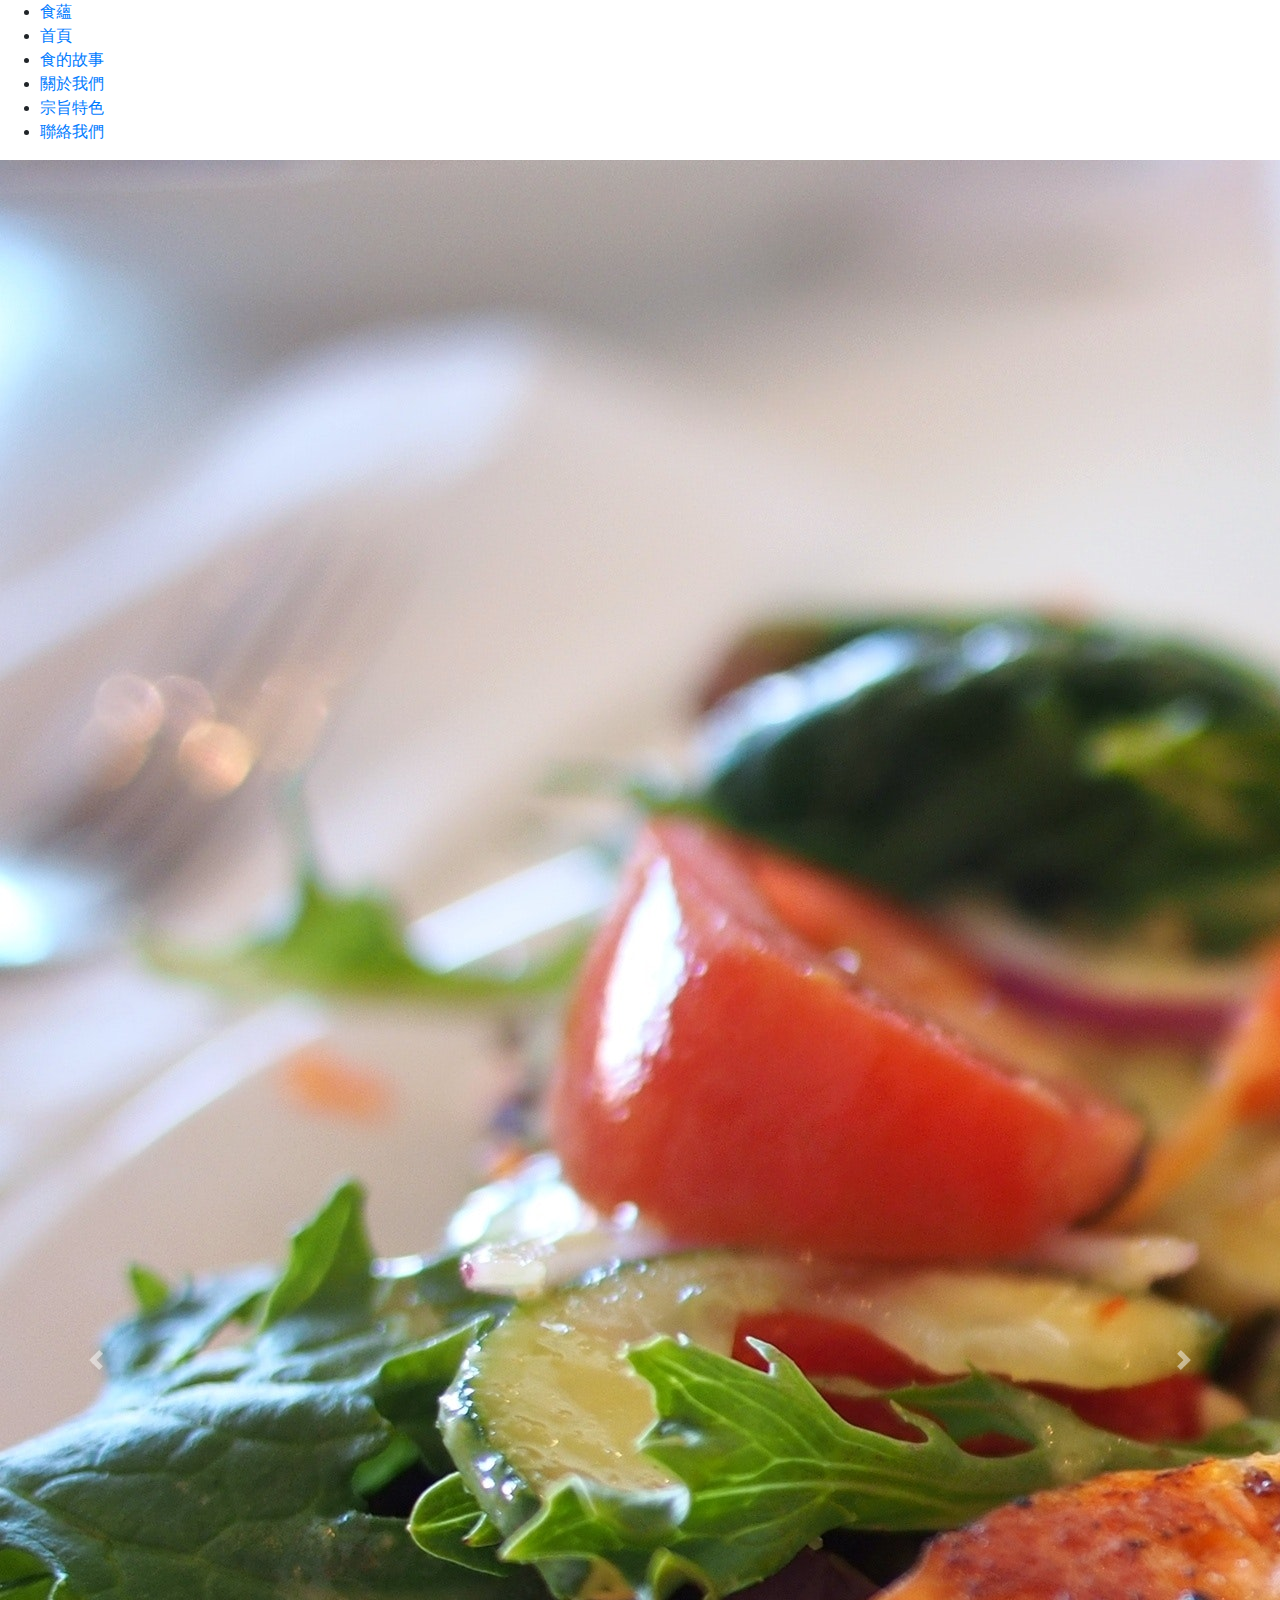
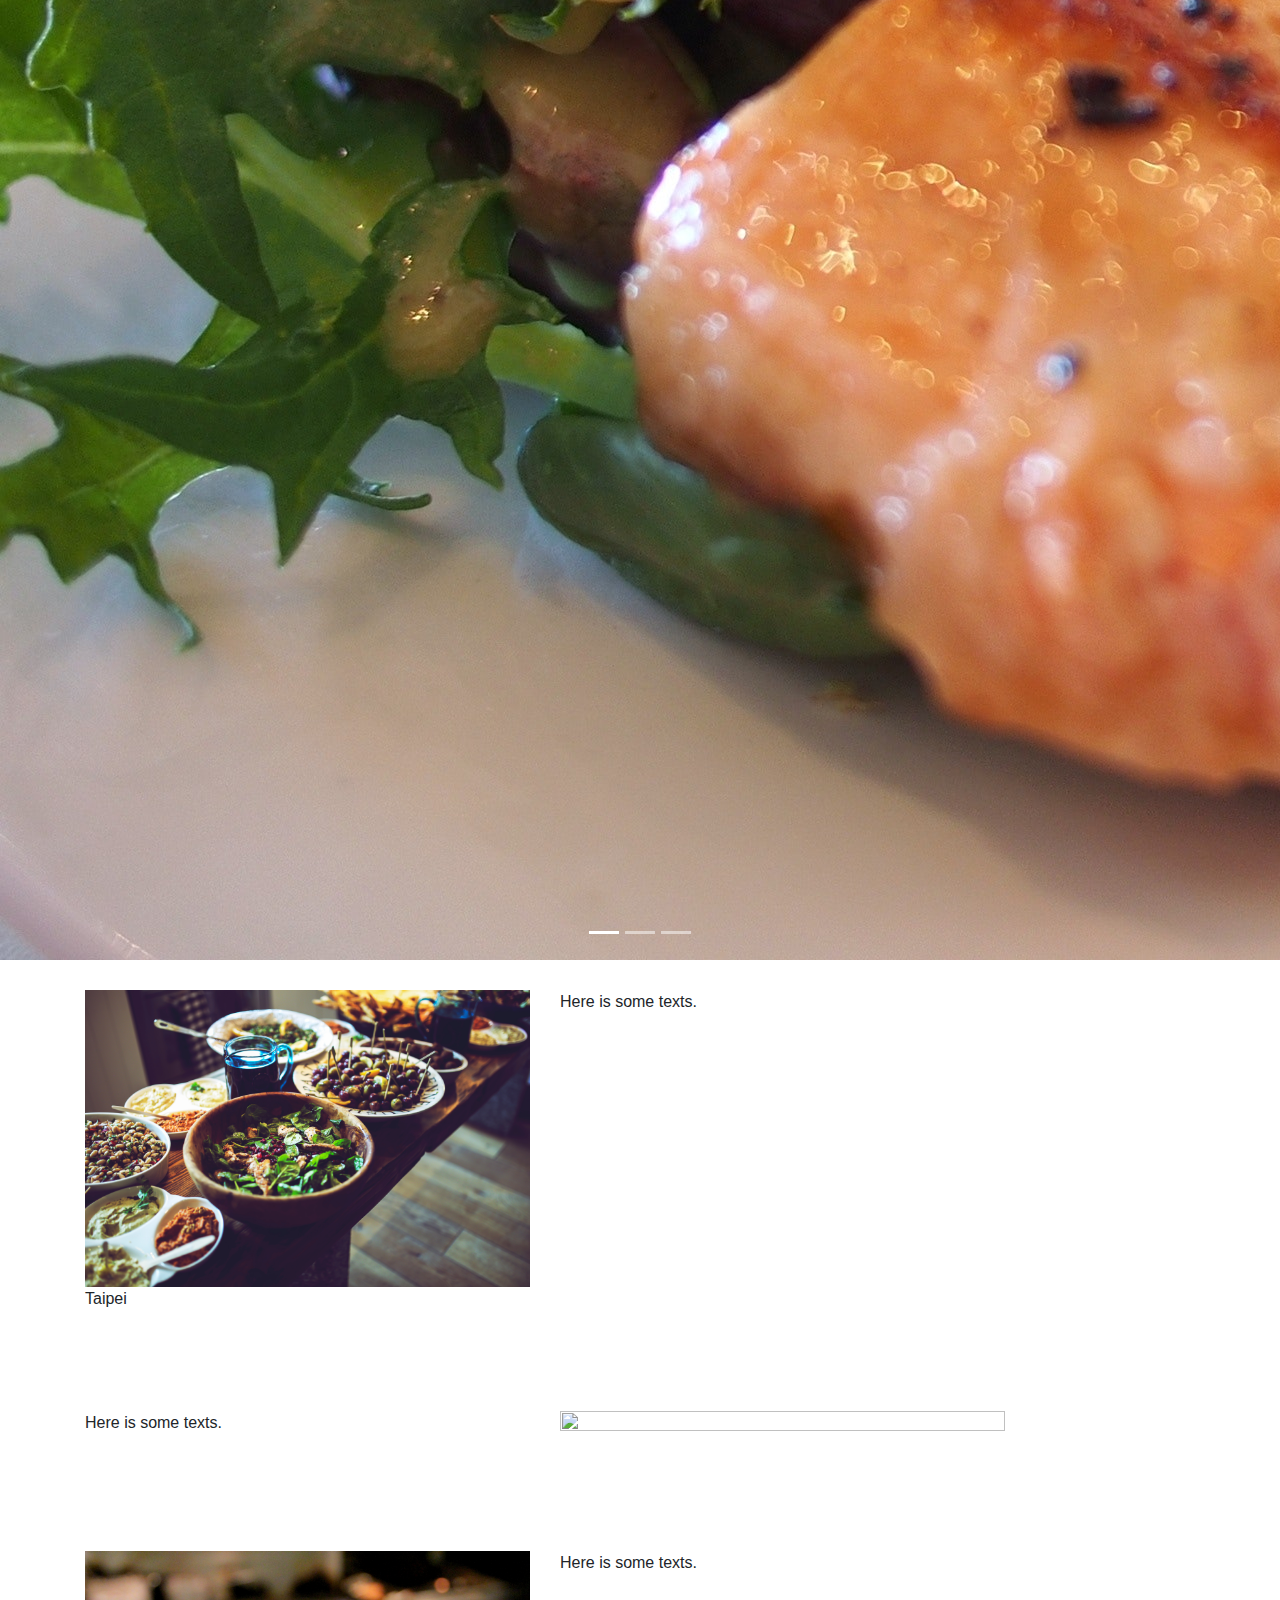
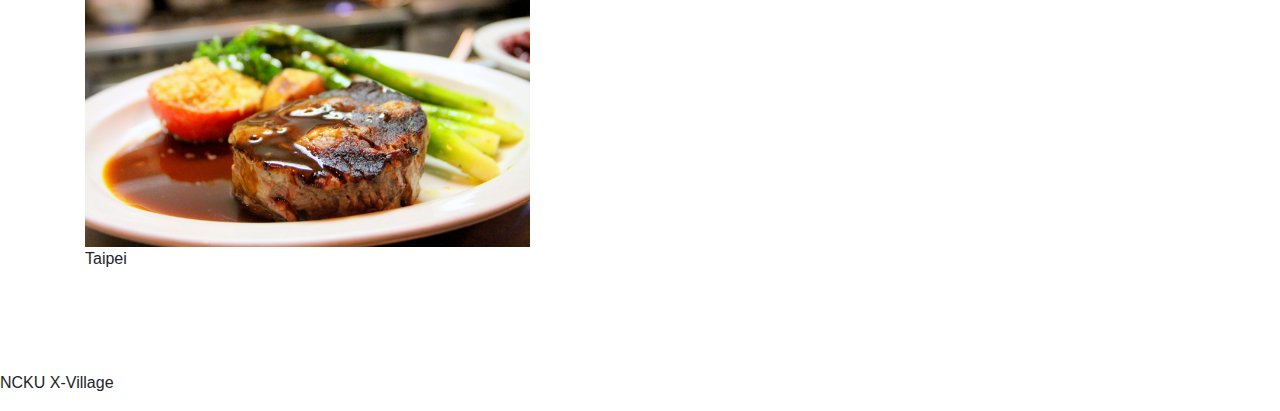
==== personal-page/shiyun_food.html @ 6deefd7e "123" ====
<!DOCTYPE html>
<html lang="en">
<head>
    <meta charset="UTF-8">
    <meta name="viewport" content="width=device-width, initial-scale=1.0">
    <meta http-equiv="X-UA-Compatible" content="ie=edge">
    <title>Document</title>
    <link rel="stylesheet" type="text/css" href="/shiyun_theme.css">
    <link rel="stylesheet" href="https://maxcdn.bootstrapcdn.com/bootstrap/4.0.0/css/bootstrap.min.css" integrity="sha384-Gn5384xqQ1aoWXA+058RXPxPg6fy4IWvTNh0E263XmFcJlSAwiGgFAW/dAiS6JXm" crossorigin="anonymous">
</head>
<body>
    <div class="ul1">
        <ul>
            <li class="li1">
                <a href="#">食蘊</a>
            </li>
            <li class="li1">
                <a href="#">首頁</a>
            </li>
            <li class="li1">
                <a class="active" href="#">食的故事</a>
            </li>
            <li class="li1">
                <a href="/shiyun_about.html">關於我們</a>
            </li>
            <li class="li1">
                <a href="#">宗旨特色</a>
            </li>
            <li class="li1">
                <a href="#">聯絡我們</a>
            </li>
        </ul>
    </div>
    <div id="carouselExampleControls" class="carousel slide" data-ride="carousel">
        <ol class="carousel-indicators">
            <li data-target="#carouselExampleIndicators" data-slide-to="0" class="active"></li>
            <li data-target="#carouselExampleIndicators" data-slide-to="1"></li>
            <li data-target="#carouselExampleIndicators" data-slide-to="2"></li>
        </ol>
        <div class="carousel-inner">
            <div id="bg-img1" class="carousel-item active">
                <div class="d-block w-100">
                    <img id="bg-img" src="f1.jpg" alt="First slide">
                </div>
            </div>
            <div id="bg-img2" class="carousel-item">
                <div class="d-block w-100">
                    <img id="bg-img" src="f2.jpg" alt="Second slide">
                </div>
            </div>
            <div id="bg-img3" class="carousel-item">
                <div class="d-block w-100">
                    <img id="bg-img" src="f3.jpg" alt="Third slide">
                </div>
            </div>
        </div>
        <a class="carousel-control-prev" href="#carouselExampleControls" role="button" data-slide="prev">
            <span class="carousel-control-prev-icon" aria-hidden="true"></span>
            <span class="sr-only">Previous</span>
        </a>
        <a class="carousel-control-next" href="#carouselExampleControls" role="button" data-slide="next">
            <span class="carousel-control-next-icon" aria-hidden="true"></span>
            <span class="sr-only">Next</span>
        </a>
    </div>    
    <!-- <div class="bg-img">
        <div class="bg-img2">
            <h1 class="text_style">食蘊</h1>
        </div>
        <img src="2.jpg" width="100%" height="100%">
        <img src="1.jpg" class="img_style">
    </div> -->

    <!-- <div style="background-color: white; height: 1000px; width: auto;"></div></div> -->

    <div class="container">
        <div class="row" style="margin-bottom: 100px;margin-top: 30px;">
            <div class="col-5">
                <div class="contain hid">
                    <img src="f4.jpg" width="100%" height="100%" class="img-fluid" alt="">
                    <div class="overlay">
                        <div class="text">Taipei</div>
                    </div>
                </div>
            </div>
            <div class="col-5">
                <div class="hid">
                    <p>Here is some texts.</p>
                    <!-- <img src="2.jpg" width="100%" height="100%" alt=""> -->
                </div>
            </div>
        </div>
        <div class="row" style="margin-bottom: 100px;margin-top: 30px;">
            <div class="col-5">
                <div class="hid">
                    <p>Here is some texts.</p>
                    <!-- <img src="f4.jpg" width="100%" height="100%" class="img-fluid" alt="">
                    <div class="overlay">
                        <div class="text">Taipei</div>
                    </div> -->
                </div>
            </div>
            <div class="col-5">
                <div class="contain hid">
                    <img src="f5.jpg" width="100%" height="100%" alt="">
                    <div class="overlay">
                        <div class="text"></div>
                    </div>
                </div>
            </div>
        </div>
        <div class="row" style="margin-bottom: 100px;margin-top: 30px;">
            <div class="col-5">
                <div class="contain hid">
                    <img src="f6.jpg" width="100%" height="100%" class="img-fluid" alt="">
                    <div class="overlay">
                        <div class="text">Taipei</div>
                    </div>
                </div>
            </div>
            <div class="col-5">
                <div class="hid">
                    <p>Here is some texts.</p>
                    <!-- <img src="2.jpg" width="100%" height="100%" alt=""> -->
                </div>
            </div>
        </div>
    </div>

    <div class="footer">
        <div class="text_style2">
            <p>NCKU X-Village</p>
        </div>
    </div>
    <script
    src="https://code.jquery.com/jquery-3.3.1.js"
    integrity="sha256-2Kok7MbOyxpgUVvAk/HJ2jigOSYS2auK4Pfzbm7uH60="
    crossorigin="anonymous"></script>
    <script src="https://code.jquery.com/jquery-3.2.1.slim.min.js" integrity="sha384-KJ3o2DKtIkvYIK3UENzmM7KCkRr/rE9/Qpg6aAZGJwFDMVNA/GpGFF93hXpG5KkN" crossorigin="anonymous"></script>
    <script src="https://cdnjs.cloudflare.com/ajax/libs/popper.js/1.12.9/umd/popper.min.js" integrity="sha384-ApNbgh9B+Y1QKtv3Rn7W3mgPxhU9K/ScQsAP7hUibX39j7fakFPskvXusvfa0b4Q" crossorigin="anonymous"></script>
    <script src="https://maxcdn.bootstrapcdn.com/bootstrap/4.0.0/js/bootstrap.min.js" integrity="sha384-JZR6Spejh4U02d8jOt6vLEHfe/JQGiRRSQQxSfFWpi1MquVdAyjUar5+76PVCmYl" crossorigin="anonymous"></script>
    <script src="index.js"></script>
</body>
</html>
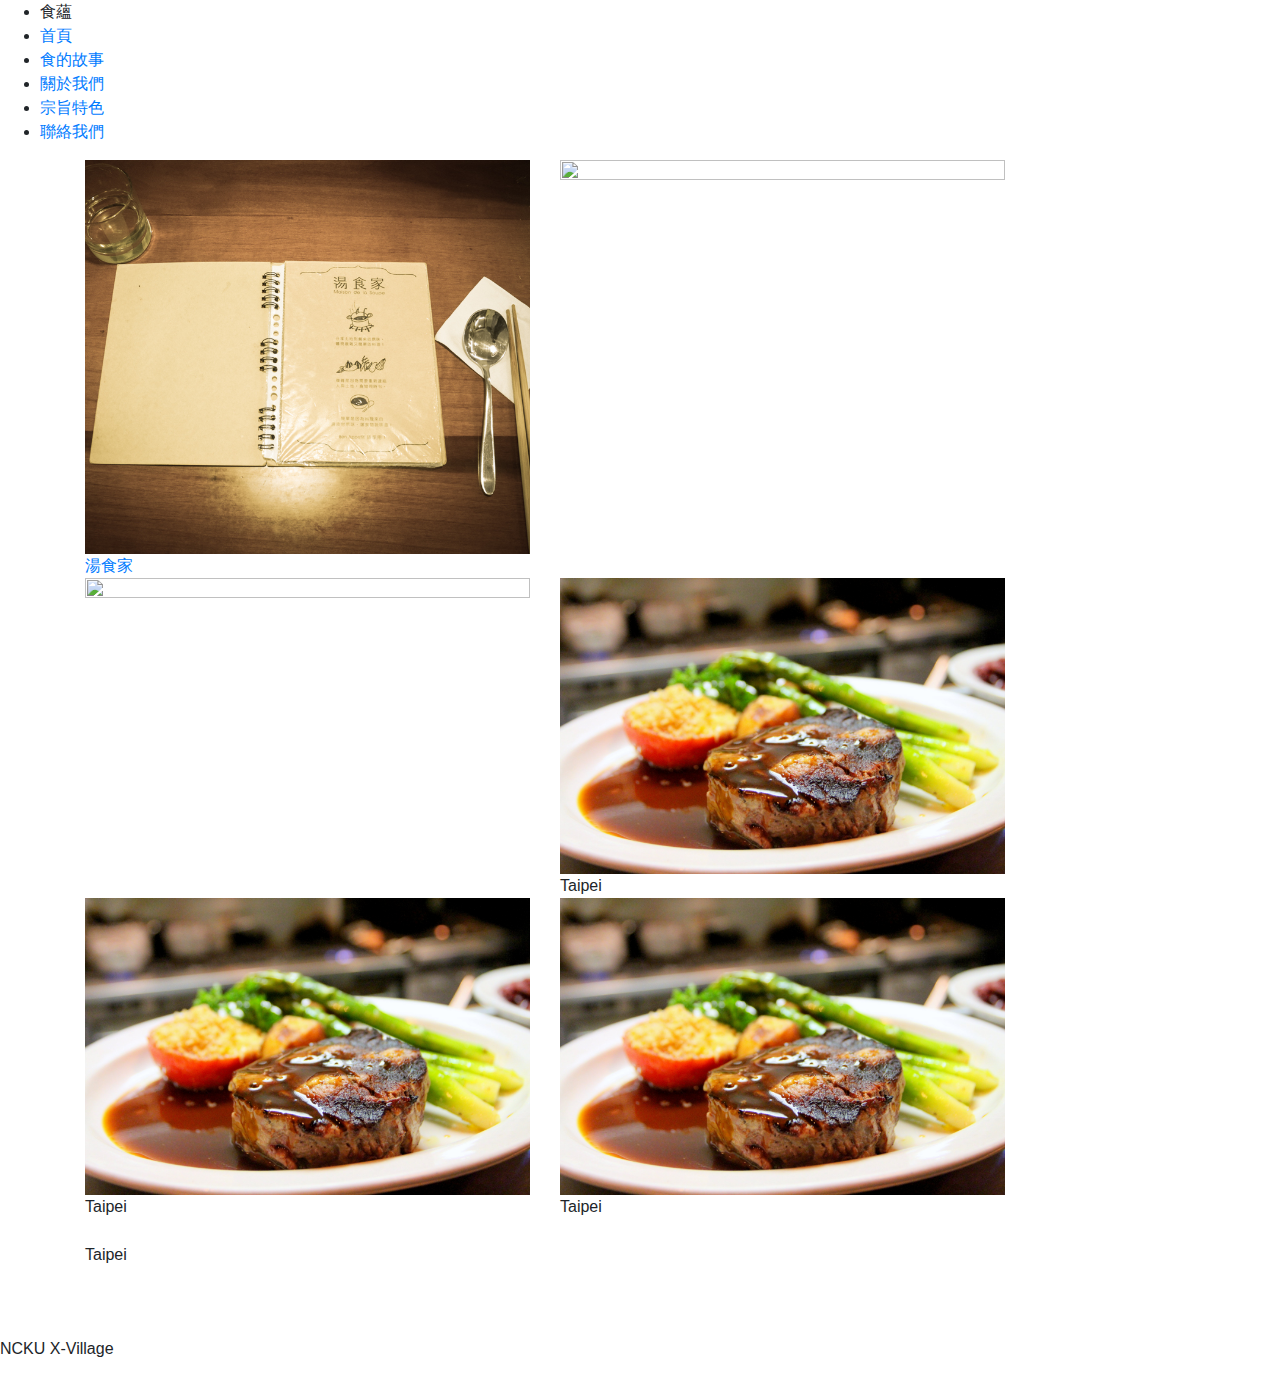
==== commit 0c00364c: "0831" ====
--- a/personal-page/shiyun_food.html
+++ b/personal-page/shiyun_food.html
@@ -12,57 +12,25 @@
     <div class="ul1">
         <ul>
             <li class="li1">
-                <a href="#">食蘊</a>
+                <span class="li-style">食蘊</span>
             </li>
             <li class="li1">
-                <a href="#">首頁</a>
+                <a class="li-style" href="/shiyun_home.html">首頁</a>
             </li>
             <li class="li1">
-                <a class="active" href="#">食的故事</a>
+                <a class="active li-style" href="/shiyun_food.html">食的故事</a>
             </li>
             <li class="li1">
-                <a href="/shiyun_about.html">關於我們</a>
+                <a class="li-style" href="/shiyun_about.html">關於我們</a>
             </li>
             <li class="li1">
-                <a href="#">宗旨特色</a>
+                <a class="li-style" href="#">宗旨特色</a>
             </li>
             <li class="li1">
-                <a href="#">聯絡我們</a>
+                <a class="li-style" href="#">聯絡我們</a>
             </li>
         </ul>
     </div>
-    <div id="carouselExampleControls" class="carousel slide" data-ride="carousel">
-        <ol class="carousel-indicators">
-            <li data-target="#carouselExampleIndicators" data-slide-to="0" class="active"></li>
-            <li data-target="#carouselExampleIndicators" data-slide-to="1"></li>
-            <li data-target="#carouselExampleIndicators" data-slide-to="2"></li>
-        </ol>
-        <div class="carousel-inner">
-            <div id="bg-img1" class="carousel-item active">
-                <div class="d-block w-100">
-                    <img id="bg-img" src="f1.jpg" alt="First slide">
-                </div>
-            </div>
-            <div id="bg-img2" class="carousel-item">
-                <div class="d-block w-100">
-                    <img id="bg-img" src="f2.jpg" alt="Second slide">
-                </div>
-            </div>
-            <div id="bg-img3" class="carousel-item">
-                <div class="d-block w-100">
-                    <img id="bg-img" src="f3.jpg" alt="Third slide">
-                </div>
-            </div>
-        </div>
-        <a class="carousel-control-prev" href="#carouselExampleControls" role="button" data-slide="prev">
-            <span class="carousel-control-prev-icon" aria-hidden="true"></span>
-            <span class="sr-only">Previous</span>
-        </a>
-        <a class="carousel-control-next" href="#carouselExampleControls" role="button" data-slide="next">
-            <span class="carousel-control-next-icon" aria-hidden="true"></span>
-            <span class="sr-only">Next</span>
-        </a>
-    </div>    
     <!-- <div class="bg-img">
         <div class="bg-img2">
             <h1 class="text_style">食蘊</h1>
@@ -74,34 +42,19 @@
     <!-- <div style="background-color: white; height: 1000px; width: auto;"></div></div> -->
 
     <div class="container">
-        <div class="row" style="margin-bottom: 100px;margin-top: 30px;">
-            <div class="col-5">
-                <div class="contain hid">
-                    <img src="f4.jpg" width="100%" height="100%" class="img-fluid" alt="">
-                    <div class="overlay">
-                        <div class="text">Taipei</div>
+        <div class="row hid2 food-pad">
+            <div class="col-sm-5">
+                <a href="/shiyun_intro.html">
+                    <img src="low-resolution/20180827-DSC_0002.jpg" width="100%" height="100%" class="img-fluid" alt="">
+                    <div class="contain">
+                        <div class="overlay">
+                            <div class="text space">湯食家</div>
+                        </div>
                     </div>
-                </div>
+                </a>
             </div>
-            <div class="col-5">
-                <div class="hid">
-                    <p>Here is some texts.</p>
-                    <!-- <img src="2.jpg" width="100%" height="100%" alt=""> -->
-                </div>
-            </div>
-        </div>
-        <div class="row" style="margin-bottom: 100px;margin-top: 30px;">
-            <div class="col-5">
-                <div class="hid">
-                    <p>Here is some texts.</p>
-                    <!-- <img src="f4.jpg" width="100%" height="100%" class="img-fluid" alt="">
-                    <div class="overlay">
-                        <div class="text">Taipei</div>
-                    </div> -->
-                </div>
-            </div>
-            <div class="col-5">
-                <div class="contain hid">
+            <div class="col-sm-5">
+                <div class="contain">
                     <img src="f5.jpg" width="100%" height="100%" alt="">
                     <div class="overlay">
                         <div class="text"></div>
@@ -109,24 +62,55 @@
                 </div>
             </div>
         </div>
-        <div class="row" style="margin-bottom: 100px;margin-top: 30px;">
-            <div class="col-5">
-                <div class="contain hid">
+        <div class="row hid2 food-pad">
+            <div class="col-sm-5">
+                <div class="contain">
+                    <img src="f5.jpg" width="100%" height="100%" alt="">
+                    <div class="overlay">
+                        <div class="text"></div>
+                    </div>
+                </div>
+            </div>
+            <div class="col-sm-5">
+                <div class="contain">
                     <img src="f6.jpg" width="100%" height="100%" class="img-fluid" alt="">
                     <div class="overlay">
                         <div class="text">Taipei</div>
                     </div>
                 </div>
             </div>
-            <div class="col-5">
-                <div class="hid">
-                    <p>Here is some texts.</p>
-                    <!-- <img src="2.jpg" width="100%" height="100%" alt=""> -->
+        </div>
+        <div class="row hid1 food-pad">
+            <div class="col-sm-5">
+                <div class="contain">
+                    <img src="f6.jpg" width="100%" height="100%" class="img-fluid" alt="">
+                    <div class="overlay">
+                        <div class="text">Taipei</div>
+                    </div>
+                </div>
+            </div>
+            <div class="col-sm-5">
+                <div class="contain">
+                    <img src="f6.jpg" width="100%" height="100%" class="img-fluid" alt="">
+                    <div class="overlay">
+                        <div class="text">Taipei</div>
+                    </div>
+                </div>
+            </div>
+        
+        </div>
+        <div class="row hid1 food-pad">
+            <div class="col-sm-5">
+                <div class="contain">
+                    <img src="f5.jpg" width="100%" height="100%" class="img-fluid" alt="">
+                    <div class="overlay">
+                        <div class="text">Taipei</div>
+                    </div>
                 </div>
             </div>
         </div>
     </div>
-
+    <div style="background-color: white; width:100%; height:70px;"></div>
     <div class="footer">
         <div class="text_style2">
             <p>NCKU X-Village</p>
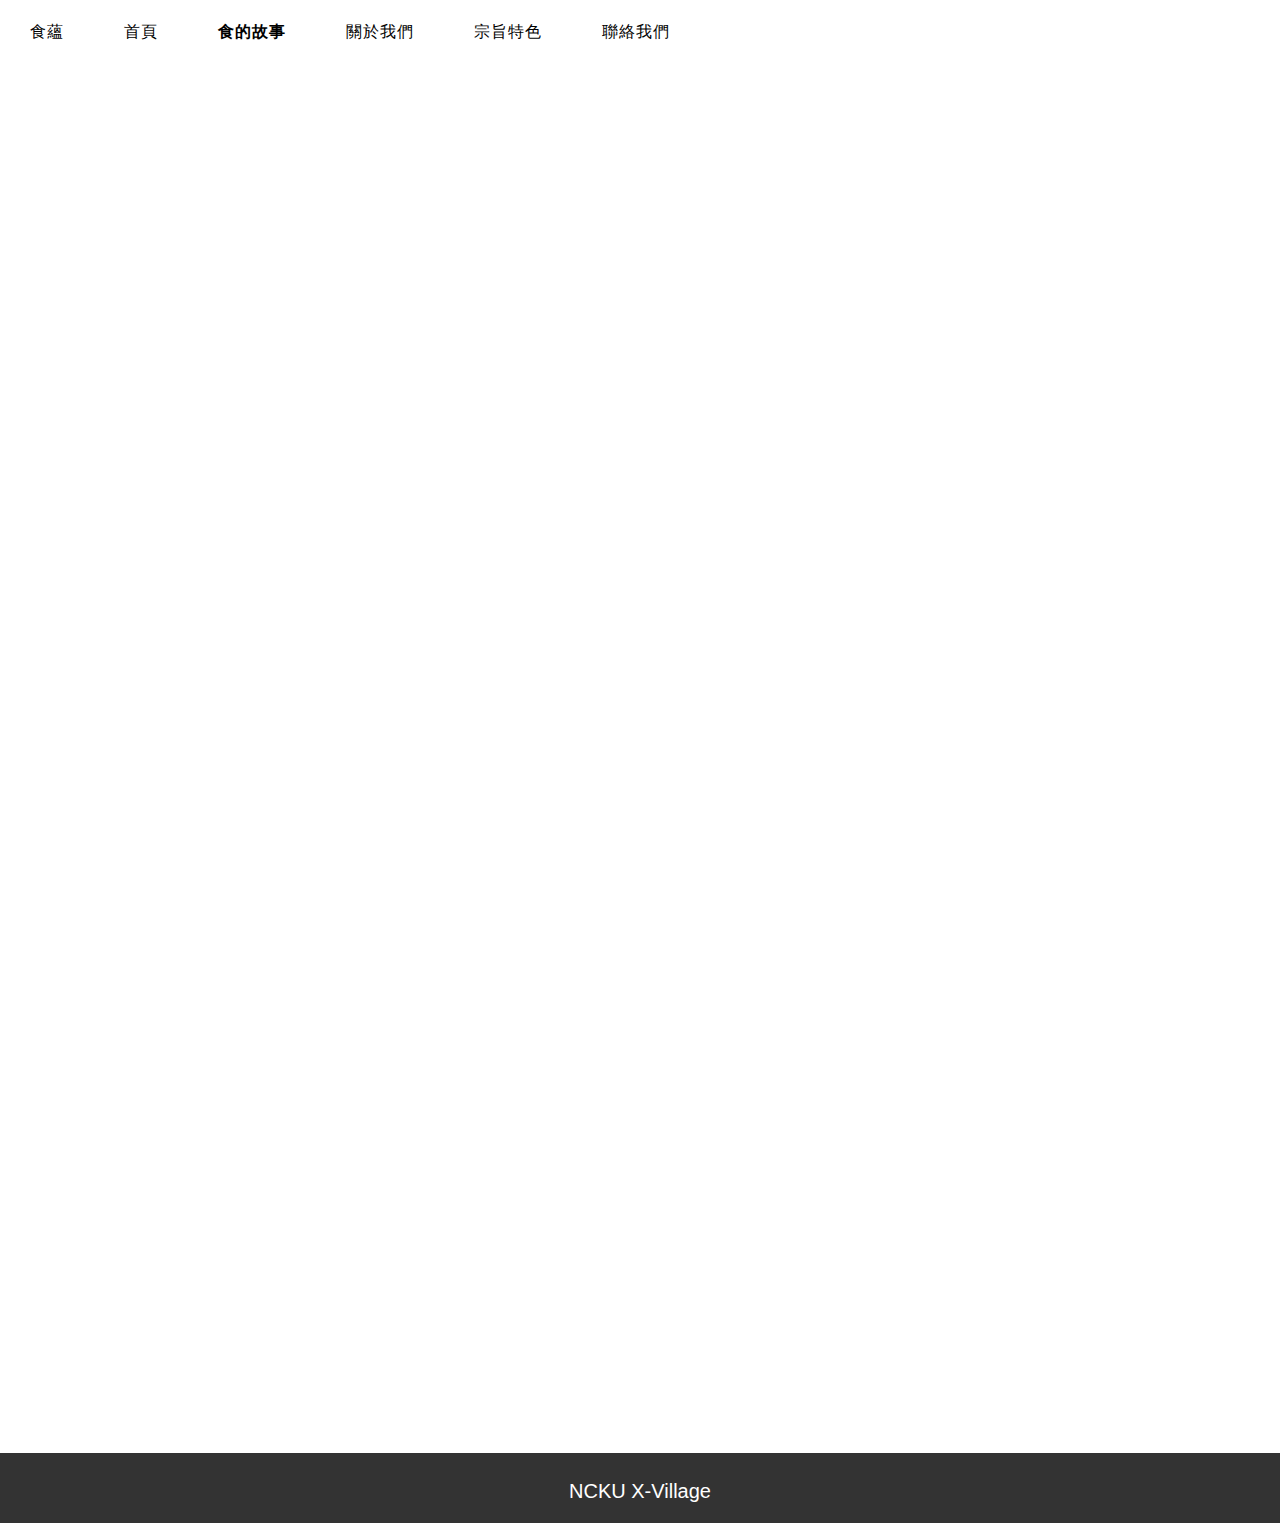
==== commit 68e4929c: "0902" ====
--- a/personal-page/shiyun_food.html
+++ b/personal-page/shiyun_food.html
@@ -5,7 +5,7 @@
     <meta name="viewport" content="width=device-width, initial-scale=1.0">
     <meta http-equiv="X-UA-Compatible" content="ie=edge">
     <title>Document</title>
-    <link rel="stylesheet" type="text/css" href="/shiyun_theme.css">
+    <link rel="stylesheet" type="text/css" href="./shiyun_theme.css">
     <link rel="stylesheet" href="https://maxcdn.bootstrapcdn.com/bootstrap/4.0.0/css/bootstrap.min.css" integrity="sha384-Gn5384xqQ1aoWXA+058RXPxPg6fy4IWvTNh0E263XmFcJlSAwiGgFAW/dAiS6JXm" crossorigin="anonymous">
 </head>
 <body>
@@ -15,13 +15,13 @@
                 <span class="li-style">食蘊</span>
             </li>
             <li class="li1">
-                <a class="li-style" href="/shiyun_home.html">首頁</a>
+                <a class="li-style" href="./shiyun_home.html">首頁</a>
             </li>
             <li class="li1">
-                <a class="active li-style" href="/shiyun_food.html">食的故事</a>
+                <a class="active li-style" href="./shiyun_food.html">食的故事</a>
             </li>
             <li class="li1">
-                <a class="li-style" href="/shiyun_about.html">關於我們</a>
+                <a class="li-style" href="./shiyun_about.html">關於我們</a>
             </li>
             <li class="li1">
                 <a class="li-style" href="#">宗旨特色</a>
@@ -44,8 +44,8 @@
     <div class="container">
         <div class="row hid2 food-pad">
             <div class="col-sm-5">
-                <a href="/shiyun_intro.html">
-                    <img src="low-resolution/20180827-DSC_0002.jpg" width="100%" height="100%" class="img-fluid" alt="">
+                <a href="./shiyun_intro.html">
+                    <img src="./low-resolution/20180827-DSC_0002.jpg" width="100%" height="100%" class="img-fluid" alt="">
                     <div class="contain">
                         <div class="overlay">
                             <div class="text space">湯食家</div>
@@ -55,7 +55,7 @@
             </div>
             <div class="col-sm-5">
                 <div class="contain">
-                    <img src="f5.jpg" width="100%" height="100%" alt="">
+                    <img src="./f5.jpg" width="100%" height="100%" alt="">
                     <div class="overlay">
                         <div class="text"></div>
                     </div>
@@ -65,7 +65,7 @@
         <div class="row hid2 food-pad">
             <div class="col-sm-5">
                 <div class="contain">
-                    <img src="f5.jpg" width="100%" height="100%" alt="">
+                    <img src="./f5.jpg" width="100%" height="100%" alt="">
                     <div class="overlay">
                         <div class="text"></div>
                     </div>
@@ -73,7 +73,7 @@
             </div>
             <div class="col-sm-5">
                 <div class="contain">
-                    <img src="f6.jpg" width="100%" height="100%" class="img-fluid" alt="">
+                    <img src="./f6.jpg" width="100%" height="100%" class="img-fluid" alt="">
                     <div class="overlay">
                         <div class="text">Taipei</div>
                     </div>
@@ -83,7 +83,7 @@
         <div class="row hid1 food-pad">
             <div class="col-sm-5">
                 <div class="contain">
-                    <img src="f6.jpg" width="100%" height="100%" class="img-fluid" alt="">
+                    <img src="./f6.jpg" width="100%" height="100%" class="img-fluid" alt="">
                     <div class="overlay">
                         <div class="text">Taipei</div>
                     </div>
@@ -91,7 +91,7 @@
             </div>
             <div class="col-sm-5">
                 <div class="contain">
-                    <img src="f6.jpg" width="100%" height="100%" class="img-fluid" alt="">
+                    <img src="./f6.jpg" width="100%" height="100%" class="img-fluid" alt="">
                     <div class="overlay">
                         <div class="text">Taipei</div>
                     </div>
@@ -102,7 +102,7 @@
         <div class="row hid1 food-pad">
             <div class="col-sm-5">
                 <div class="contain">
-                    <img src="f5.jpg" width="100%" height="100%" class="img-fluid" alt="">
+                    <img src="./f5.jpg" width="100%" height="100%" class="img-fluid" alt="">
                     <div class="overlay">
                         <div class="text">Taipei</div>
                     </div>
@@ -123,6 +123,6 @@
     <script src="https://code.jquery.com/jquery-3.2.1.slim.min.js" integrity="sha384-KJ3o2DKtIkvYIK3UENzmM7KCkRr/rE9/Qpg6aAZGJwFDMVNA/GpGFF93hXpG5KkN" crossorigin="anonymous"></script>
     <script src="https://cdnjs.cloudflare.com/ajax/libs/popper.js/1.12.9/umd/popper.min.js" integrity="sha384-ApNbgh9B+Y1QKtv3Rn7W3mgPxhU9K/ScQsAP7hUibX39j7fakFPskvXusvfa0b4Q" crossorigin="anonymous"></script>
     <script src="https://maxcdn.bootstrapcdn.com/bootstrap/4.0.0/js/bootstrap.min.js" integrity="sha384-JZR6Spejh4U02d8jOt6vLEHfe/JQGiRRSQQxSfFWpi1MquVdAyjUar5+76PVCmYl" crossorigin="anonymous"></script>
-    <script src="index.js"></script>
+    <script src="./index.js"></script>
 </body>
 </html>--- a/personal-page/shiyun_theme.css
+++ b/personal-page/shiyun_theme.css
@@ -0,0 +1,435 @@
+* {
+    margin: 0;
+    padding: 0;
+}
+
+
+body {
+    margin: 0;
+}
+
+#bg-img1 {
+    background-image: url("Tong/DSC04068.JPG");
+    width: 100%;
+    height: 580px;
+    background-position: center;
+    filter:blur(5px);
+}
+
+#bg-img2 {
+    background-image: url("Yuru/20180827-DSC_0011.jpg");
+    width: 100%;
+    height: 580px;
+    background-position: center;
+    filter:blur(5px);
+}
+
+#bg-img3 {
+    background-image: url("Yuru/20180827-DSC_0022.jpg");
+    width: 100%;
+    height: 580px;
+    background-position: center;
+    filter:blur(5px);
+}
+
+div .bg-img {
+    position: absolute;
+    top: 0;
+    left: 0;
+    bottom: 0;
+    right: 0;
+    margin: auto;
+    display: block;
+    background-position: center;
+    background-size: cover;
+    width: 1000px;
+    height: 580px;
+    border-radius: 0;
+}
+
+.text_style {
+    text-align: center;
+    color: white;
+    font-size: 100px;
+    position: absolute;
+    top: 0;
+    bottom: 0;
+    margin: auto;
+}
+
+.text_style2 {
+    display: block;
+    text-align: center;
+    color: white;
+    font-size: 20px;
+    position: relative;
+    top: 33%;
+}
+
+.ul1 {
+    z-index: 100;
+    width: 100%;
+    margin: 0;
+    padding: 0;
+    overflow: hidden;
+    background-color: #ffffff;
+    position: -webkit-sticky;
+    position: sticky;
+    top: 0;
+
+}
+
+.li1 {
+    list-style-type: none;
+    float: left;
+    padding: 20px 30px;
+}
+
+.li-right {
+    list-style-type: none;
+    float: right;
+    padding: 20px 40px;
+    /* border-color: white;
+    border-style: solid; */
+    background-color: #0b8a55;
+    /* color: #fff;
+    letter-spacing: .05em;
+    display: block;
+    text-align: center; */
+    display: block;
+    font-size: 16px;
+    font-family: serif;
+    text-align: center;
+    text-decoration: none;
+    color: white;
+    letter-spacing: 1px;
+}
+
+.li-style{
+    display: block;
+    font-size: 16px;
+    font-family: serif;
+    text-align: center;
+    color: #000000;
+    text-decoration: none;
+    letter-spacing: 1px;
+}
+
+li a:hover {
+    color: #444;
+    text-decoration: none;
+}
+
+.active{
+    font-weight: bold;
+}
+
+.footer {
+    
+    background-color: #333;
+    width: 100%;
+    height: 70px;
+}
+
+.overlay {
+    position: absolute;
+    top: 0;
+    bottom: 0;
+    left: 0;
+    right: 0;
+    height: 100%;
+    width: 100%;
+    opacity: 0;
+    transition: .5s ease;
+    background-color: #FFFFFF;
+}
+
+.contain:hover .overlay{
+    opacity: 0.5;
+}
+
+.text {
+    color: black;
+    font-size: 30px;
+    position: absolute;
+    top: 50%;
+    left: 50%;
+    -webkit-transform: translate(-50%, -50%);
+    -ms-transform: translate(-50%, -50%);
+    transform: translate(-50%, -50%);
+    text-align: center;
+}
+
+.hid1, .hid2, .hid3, .hid4{
+    visibility: hidden;
+}
+
+.fadein {
+    -webkit-animation: animat_show 1.2s;
+    animation: animat_show 1.2s;
+}
+
+.fadein2 {
+    -webkit-animation: animat_show 2s;
+    animation: animat_show 2s;
+}
+
+.fadein3 {
+    opacity: 0;
+    -webkit-animation: animat_show 2s;
+    animation: animat_show 2s 1s forwards;
+}
+
+.fadein4 {
+    -webkit-animation: animat_show2 2s;
+    animation: animat_show2 2s;
+}
+
+@keyframes animat_show2{
+    0%{opacity: 0}
+    50%{opacity: 0.5}
+}
+
+@keyframes animat_show{
+    0%{opacity: 0}
+    100%{opacity: 1}
+}
+
+.row .about-front {
+    padding: 0;
+}
+
+.container-fluid {
+    position: relative;
+}
+
+.about-text-style {
+    margin-bottom: 0px;
+    width: 40%;
+    height: 55%;
+    font-family: serif;
+    color: black;
+    font-size: 25px;
+    position: absolute;
+    top: 0;
+    right: 0;
+    bottom: 0;
+    left: 0;
+    margin: auto;
+    display: flex;
+    align-items: center;
+    justify-content: center;
+}
+
+.about-text-style2 {
+    font-family: serif;
+    color: black;
+    font-size: 18px;
+    position: absolute;
+    top: 0;
+
+    bottom: 0;
+
+    margin: auto;
+    display: flex;
+    align-items: center;
+    justify-content: center;
+}
+
+.about-block {
+    opacity: 0.6;
+    width: 55%;
+    height: 45%;
+    background-color: white;
+    position: absolute;
+    top: 0;
+    right: 0;
+    bottom: 0;
+    left: 0;
+    margin: auto;
+    display: flex;
+    align-items: center;
+    justify-content: center;
+}
+
+.about-style {
+    text-align: center;
+    padding-top: 5px;
+    padding-bottom: 5px;
+    
+}
+
+.food-pad {
+    padding-top: 50px;
+    padding-right: 50px;
+    padding-bottom: 50px;
+    padding-left: 50px;
+}
+
+.about-img {
+    border-radius: 50%;
+    width: 170px;
+    height: 170px;
+}
+
+.shiyun_img_1 {
+    display: block;
+    width: 100%;
+    height: 100%;
+}
+
+.shiyun_img_2 {
+    position: relative;
+    display: block;
+    width: 100%;
+    height: 100%;
+}
+
+.shiyun_block_1 {
+    position: absolute;
+    top: 80%;
+    left: 80%;
+    margin: auto;
+    background-color: #0b8a55;
+    width: 75px;
+    height: 300px;
+    color: white;
+    font-family: serif;
+    font-size: 50px;
+    writing-mode: vertical-rl;
+    text-orientation: upright;
+    letter-spacing: 4px;
+}
+
+.shiyun_block_2 {
+    position: absolute;
+    top: 13%;
+    left: 1%;
+    margin: auto;
+    background-color: white;
+    opacity: 0.5;
+    width: 55%;
+    height: 21%;
+    padding-left: 8px;
+    padding-right: 4px;
+    /* width: 20%;
+    height: 90%; */
+    /* writing-mode: vertical-lr;
+    text-orientation: upright; */
+}
+
+.shiyun_block_3 {
+    position: absolute;
+    top: 6%;
+    left: 1%;
+    margin: auto;
+    background-color: white;
+    opacity: 0.5;
+    width: 48%;
+    height: 17%;
+    padding-left: 8px;
+    padding-right: 4px;
+    /* width: 20%;
+    height: 90%; */
+    
+    /* writing-mode: vertical-lr;
+    text-orientation: upright; */
+}
+
+.shiyun_block_4 {
+    position: absolute;
+    top: 6%;
+    left: 1%;
+    margin: auto;
+    background-color: white;
+    opacity: 0.5;
+    width: 55%;
+    height: 9%;
+    padding-left: 8px;
+    padding-right: 4px;
+    /* width: 20%;
+    height: 90%; */
+    
+    /* writing-mode: vertical-lr;
+    text-orientation: upright; */
+}
+
+.shiyun_text_layout {
+    color: #000;
+    position: absolute;
+    top: 13%;
+    left: 1%;
+    margin: auto;
+    width: 55%;
+    height: 19%;
+    padding-left: 8px;
+    padding-right: 4px;
+}
+
+.shiyun_text_layout2 {
+    color: #000;
+    position: absolute;
+    top: 6%;
+    left: 1%;
+    margin: auto;
+    width: 55%;
+    height: 19%;
+    padding-left: 8px;
+    padding-right: 4px;
+}
+
+.intro_title {
+    margin-bottom: 0;
+    position: absolute;
+    top: 0;
+    bottom: 0;
+    left: 0;
+    right: 0;
+    text-align: center;
+}
+
+.space {
+    font-family: serif;
+    letter-spacing: 3px;
+}
+
+.mid{
+    margin-top: auto;
+    margin-bottom: auto;
+}
+.intro_img {
+    width: 90%;
+    height: 90%;
+}
+
+.intro_img2 {
+    width: 30%;
+    height: 30%;
+}
+.intro_img3 {
+    width: 100%;
+    height: 100%;
+}
+.intro_text_layout {
+    margin-top: 5%;
+}
+
+.intro_text_layout2 {
+    margin-top: 10%;
+}
+
+div .intro_img_layout {
+    padding-right: 0px;
+    padding-left: 0px;
+}
+
+div .intro_img_layout2 {
+    margin-top: -5%;
+}
+
+.home_map {
+    position: absolute;
+    top: 0;
+    left: 0;
+    width: 100%;
+}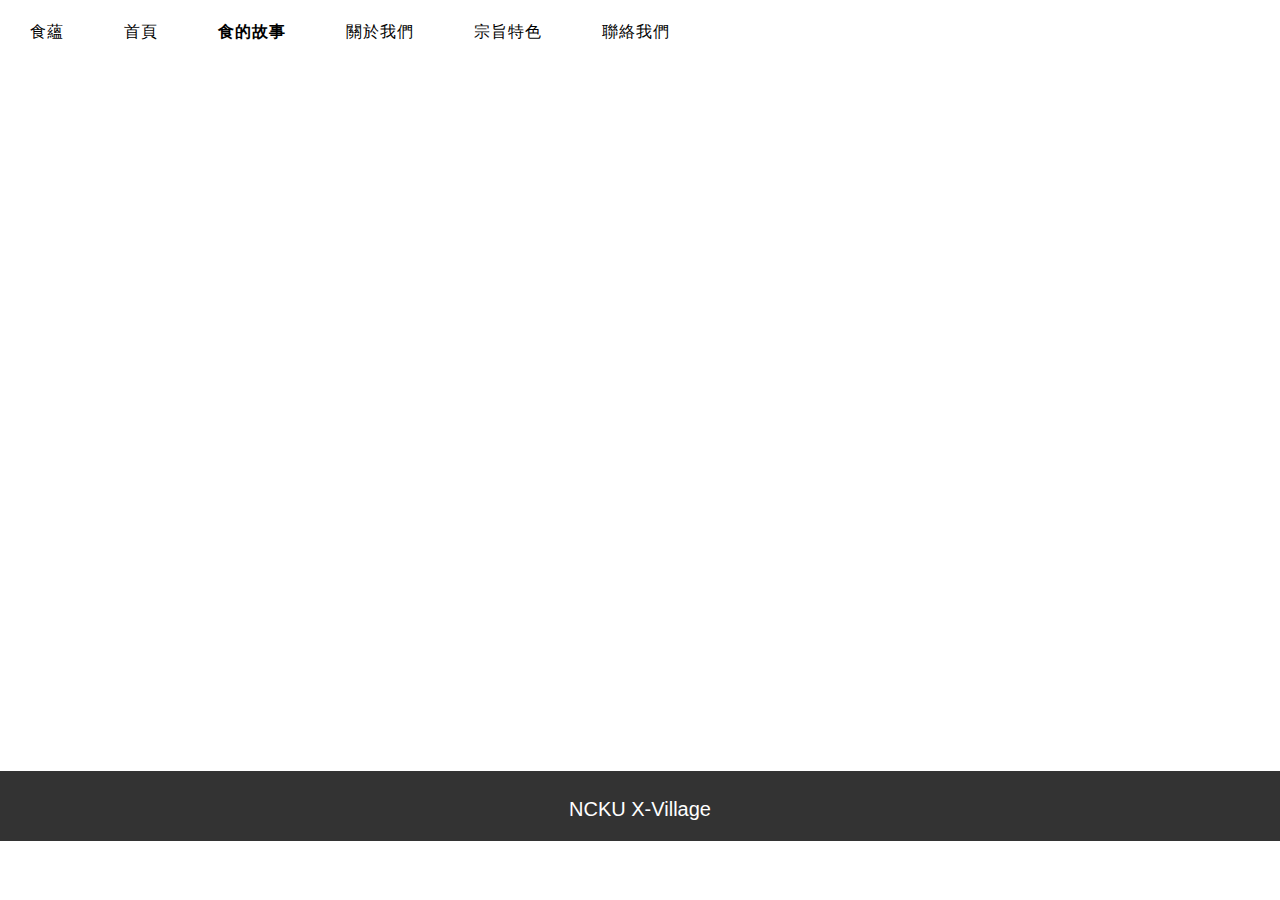
==== commit 2780fae3: "0903" ====
--- a/personal-page/shiyun_food.html
+++ b/personal-page/shiyun_food.html
@@ -53,7 +53,7 @@
                     </div>
                 </a>
             </div>
-            <div class="col-sm-5">
+            <!-- <div class="col-sm-5">
                 <div class="contain">
                     <img src="./f5.jpg" width="100%" height="100%" alt="">
                     <div class="overlay">
@@ -107,10 +107,10 @@
                         <div class="text">Taipei</div>
                     </div>
                 </div>
-            </div>
+            </div> -->
         </div>
     </div>
-    <div style="background-color: white; width:100%; height:70px;"></div>
+    <div style="background-color: white; width:100%; height:250px;"></div>
     <div class="footer">
         <div class="text_style2">
             <p>NCKU X-Village</p>
--- a/personal-page/shiyun_theme.css
+++ b/personal-page/shiyun_theme.css
@@ -6,6 +6,8 @@
 
 body {
     margin: 0;
+    overflow: hidden;
+    white-space: nowrap;
 }
 
 #bg-img1 {
@@ -125,7 +127,7 @@
 }
 
 .footer {
-    
+    bottom: 0;
     background-color: #333;
     width: 100%;
     height: 70px;
@@ -427,9 +429,62 @@
     margin-top: -5%;
 }
 
-.home_map {
-    position: absolute;
-    top: 0;
-    left: 0;
-    width: 100%;
+.home_map2 {
+    position: absolute;
+    top: 0;
+    left: 0;
+    width: 100%;
+}
+
+.home_map3 {
+    position: absolute;
+    top: 55%;
+    left: 37%;
+    width: 15%;
+}
+
+.home_map4 {
+    position: absolute;
+    top: 24.05%;
+    left: 60%;
+    width: 8%;
+}
+
+.home_map5 {
+    /* position: absolute;
+    top: 23.3%;
+    left: 30%;
+    width: 15%; */
+    position: absolute;
+    width: 15%;
+
+    /* top: 48%;
+    left: -15%; */
+
+    /* top: -14%;
+    left: 100%; */
+
+    animation: move;
+    animation-duration: 3s;
+    animation-iteration-count: infinite;
+    animation-delay: 3s;
+}
+
+@keyframes move {
+    0%{top: -14; left: 100%}
+    100%{top: 48%; left: -15%}
+}
+
+.home_map6 {
+    position: absolute;
+    top: 11.2%;
+    left: 75.5%;
+    width: 20%;
+}
+
+.home_map7 {
+    position: absolute;
+    top: 7.5%;
+    left: 49.65%;
+    width: 7%;
 }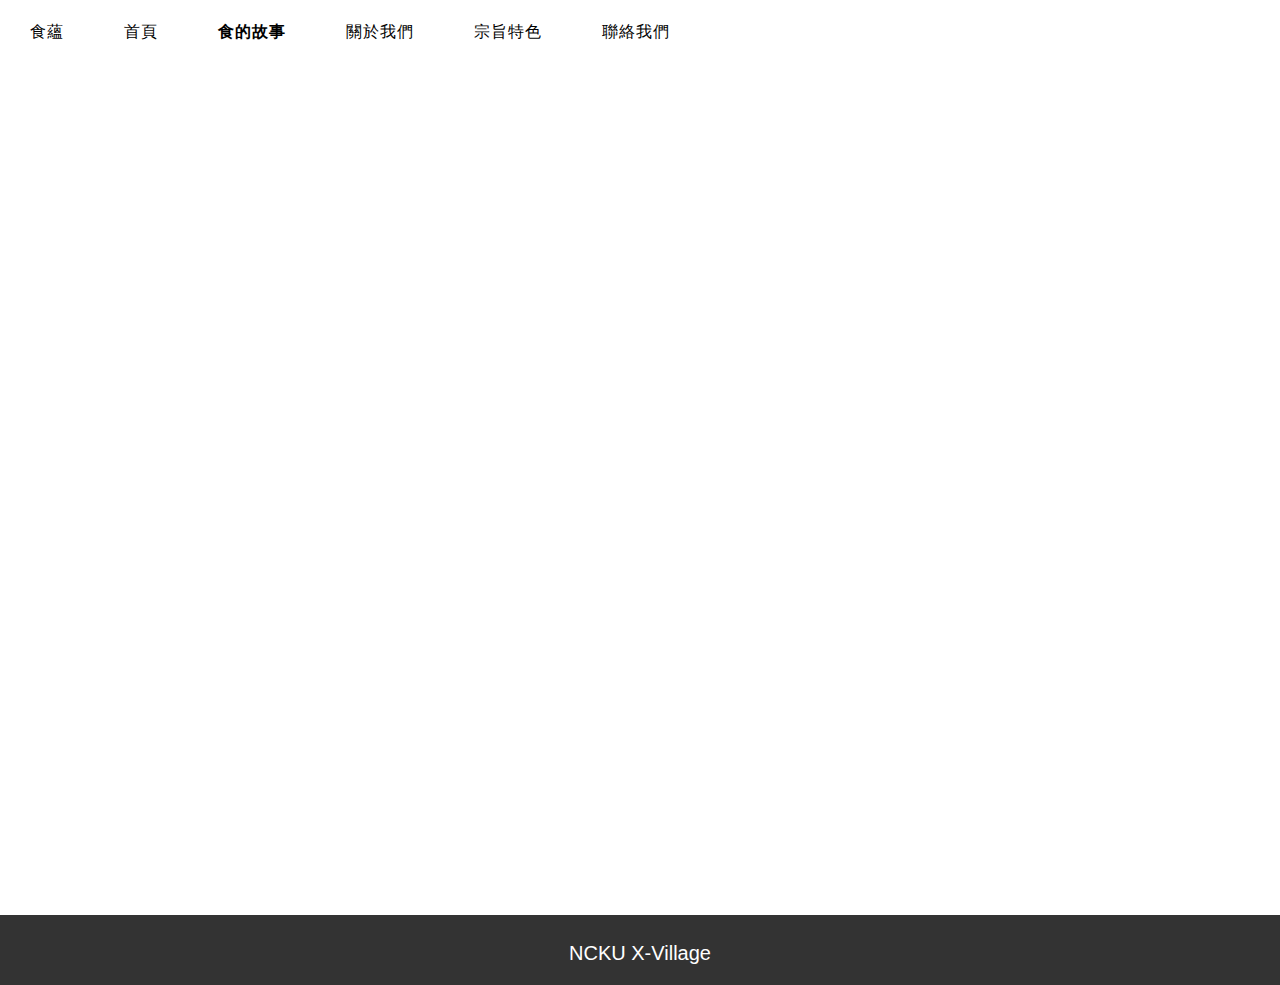
==== commit 0ad2d2f6: "0904" ====
--- a/personal-page/shiyun_food.html
+++ b/personal-page/shiyun_food.html
@@ -42,10 +42,10 @@
     <!-- <div style="background-color: white; height: 1000px; width: auto;"></div></div> -->
 
     <div class="container">
-        <div class="row hid2 food-pad">
-            <div class="col-sm-5">
-                <a href="./shiyun_intro.html">
-                    <img src="./low-resolution/20180827-DSC_0002.jpg" width="100%" height="100%" class="img-fluid" alt="">
+        <div class="row hid2 food-pad" style="position: relative;">
+            <div class="col-sm-4">
+                <a href="./shiyun_TangShiJia.html">
+                    <img src="./low-resolution/20100213-DSC04053.jpg" class="img-fluid" alt="">
                     <div class="contain">
                         <div class="overlay">
                             <div class="text space">湯食家</div>
@@ -53,6 +53,19 @@
                     </div>
                 </a>
             </div>
+            <div class="col-sm-4 offset-sm-1">
+                <a href="./shiyun_BoJenTang.html">
+                    <img src="./BoJen/low-resolution/Yuru/20180829-DSC_0091.jpg" class="img-fluid" alt="">
+                    <div class="contain">
+                        <div class="overlay">
+                            <div class="text space">博仁堂</div>
+                        </div>
+                    </div>
+                </a>
+            </div>
+        </div>
+    </div>
+    <div style="background-color: white;height: 500px;"></div>
             <!-- <div class="col-sm-5">
                 <div class="contain">
                     <img src="./f5.jpg" width="100%" height="100%" alt="">
@@ -108,8 +121,6 @@
                     </div>
                 </div>
             </div> -->
-        </div>
-    </div>
     <div style="background-color: white; width:100%; height:250px;"></div>
     <div class="footer">
         <div class="text_style2">
--- a/personal-page/shiyun_theme.css
+++ b/personal-page/shiyun_theme.css
@@ -6,8 +6,7 @@
 
 body {
     margin: 0;
-    overflow: hidden;
-    white-space: nowrap;
+    overflow-x: hidden;
 }
 
 #bg-img1 {
@@ -93,7 +92,7 @@
     padding: 20px 40px;
     /* border-color: white;
     border-style: solid; */
-    background-color: #0b8a55;
+    ;
     /* color: #fff;
     letter-spacing: .05em;
     display: block;
@@ -133,14 +132,26 @@
     height: 70px;
 }
 
+.img-fluid {
+    position: absolute;
+    top: 0;
+    bottom: 0;
+    left: 0;
+    right: 0;
+    width: 300px;
+    height: 300px;
+    padding-left:0;
+    padding-right: 0;
+
+}
 .overlay {
     position: absolute;
     top: 0;
     bottom: 0;
     left: 0;
     right: 0;
-    height: 100%;
-    width: 100%;
+    height: 300px;
+    width: 300px;
     opacity: 0;
     transition: .5s ease;
     background-color: #FFFFFF;
@@ -265,7 +276,6 @@
     padding-top: 50px;
     padding-right: 50px;
     padding-bottom: 50px;
-    padding-left: 50px;
 }
 
 .about-img {
@@ -285,6 +295,22 @@
     display: block;
     width: 100%;
     height: 100%;
+}
+
+.bo_block_1 {
+    position: absolute;
+    top: 80%;
+    left: 80%;
+    margin: auto;
+    background-color: #844200;
+    width: 75px;
+    height: 300px;
+    color: white;
+    font-family: serif;
+    font-size: 50px;
+    writing-mode: vertical-rl;
+    text-orientation: upright;
+    letter-spacing: 4px;
 }
 
 .shiyun_block_1 {
@@ -303,6 +329,18 @@
     letter-spacing: 4px;
 }
 
+.bo_block_2 {
+    position: absolute;
+    top: 13%;
+    left: 43%;
+    margin: auto;
+    background-color: white;
+    opacity: 0.5;
+    width: 55%;
+    height: 21%;
+    padding-left: 8px;
+    padding-right: 4px;
+}
 .shiyun_block_2 {
     position: absolute;
     top: 13%;
@@ -356,11 +394,11 @@
     text-orientation: upright; */
 }
 
-.shiyun_text_layout {
+.bo_text_layout {
     color: #000;
     position: absolute;
     top: 13%;
-    left: 1%;
+    left: 43%;
     margin: auto;
     width: 55%;
     height: 19%;
@@ -368,10 +406,10 @@
     padding-right: 4px;
 }
 
-.shiyun_text_layout2 {
+.shiyun_text_layout {
     color: #000;
     position: absolute;
-    top: 6%;
+    top: 13%;
     left: 1%;
     margin: auto;
     width: 55%;
@@ -380,6 +418,18 @@
     padding-right: 4px;
 }
 
+.shiyun_text_layout2 {
+    color: #000;
+    position: absolute;
+    top: 6%;
+    left: 1%;
+    margin: auto;
+    width: 55%;
+    height: 19%;
+    padding-left: 8px;
+    padding-right: 4px;
+}
+
 .intro_title {
     margin-bottom: 0;
     position: absolute;
@@ -400,8 +450,8 @@
     margin-bottom: auto;
 }
 .intro_img {
-    width: 90%;
-    height: 90%;
+    width: 100%;
+    height: 100%;
 }
 
 .intro_img2 {
@@ -445,8 +495,8 @@
 
 .home_map4 {
     position: absolute;
-    top: 24.05%;
-    left: 60%;
+    top: 22.83%;
+    left: 58%;
     width: 8%;
 }
 
@@ -461,18 +511,19 @@
     /* top: 48%;
     left: -15%; */
 
-    /* top: -14%;
-    left: 100%; */
-
-    animation: move;
-    animation-duration: 3s;
+    top: -14%;
+    left: 100.5%;
+
+    animation: movement;
+    animation-timing-function: linear;
+    animation-duration: 10s;
     animation-iteration-count: infinite;
     animation-delay: 3s;
 }
 
-@keyframes move {
-    0%{top: -14; left: 100%}
-    100%{top: 48%; left: -15%}
+@keyframes movement {
+    0%{top: -14%; left: 100.5%}
+    100%{top: 47.1%; left: -15%}
 }
 
 .home_map6 {
@@ -484,7 +535,103 @@
 
 .home_map7 {
     position: absolute;
-    top: 7.5%;
+    top: 5%;
     left: 49.65%;
     width: 7%;
-}+    animation: change_color;
+    animation-duration: 4s;
+    animation-timing-function: cubic-bezier(1,0,0,1);
+    animation-iteration-count: infinite;
+    animation-delay: 3s
+}
+
+.home_map9 {
+    position: absolute;
+    top: 5%;
+    left: 49.65%;
+    width: 7%;
+    animation: change_color;
+    animation-delay: 4s;
+    animation-duration: 2s;
+    animation-timing-function: cubic-bezier(1,0,0,1);
+    animation-iteration-count: infinite;
+}
+
+.home_map8 {
+    position: absolute;
+    top: 5%;
+    left: 49.65%;
+    width: 7%;
+}
+
+@keyframes change_color {
+    0%{opacity: 1;}
+    50%{opacity: 1;}
+    51%{opacity: 0;}
+    100%{opacity: 0;}
+}
+
+@keyframes change_color2 {
+    0%{opacity: 1;}
+    25%{opacity: 1;}
+    26%{opacity: 0;}
+    100%{opacity: 0;}
+}
+
+.home_map13 {
+    position: absolute;
+    top: -3.5%;
+    left: 65.5%;
+    width: 15%;
+}
+
+/* @keyframes walkanim {
+    to { background-position: 100% 0; }
+}
+@keyframes stroll {
+    from { transform: translate(-100%, 170%); }
+    to { transform: translate(2500%, 820%); }
+} 
+.walk-container {
+    display: inline-block;
+    position: absolute;
+    top: 0px;
+    width: 5%;
+    padding-bottom: 8%; 
+    vertical-align: middle; 
+    overflow: hidden; 
+    animation: stroll 10s linear infinite;
+}
+.walk {
+    display: inline-block;
+    position: absolute;
+    top: 0;
+    left: 0;
+    width: 100%;
+    height: 100%;
+    background-image: url(https://s3-us-west-2.amazonaws.com/s.cdpn.io/4273/walk-sequence.svg);
+    background-repeat: no-repeat;
+    background-size: 800%;
+    animation: walkanim 1s infinite steps(7);
+} */
+
+/* .animation {
+    position: absolute;
+    top: 50%;
+    left: 0;
+    width: 58px;
+    height: 87px;
+    background-image: 
+    url(https://raw.githubusercontent.com/ferreirastudios/Ciclo-com-animation-e-keyframes/master/imagens/ciclo-animacao.png);
+    animation: walk-cycle 2.0s steps(8) infinite,
+    translate 8.0s ease-in infinite;
+}
+@keyframes walk-cycle {
+    0% { background-position: 0px; }
+    100% { background-position: -464px; }
+  }
+  
+  @keyframes translate {
+    0% { transform: translate(-58px, 0px); }
+    100% { transform: translate(464px, 464px); }
+  } */